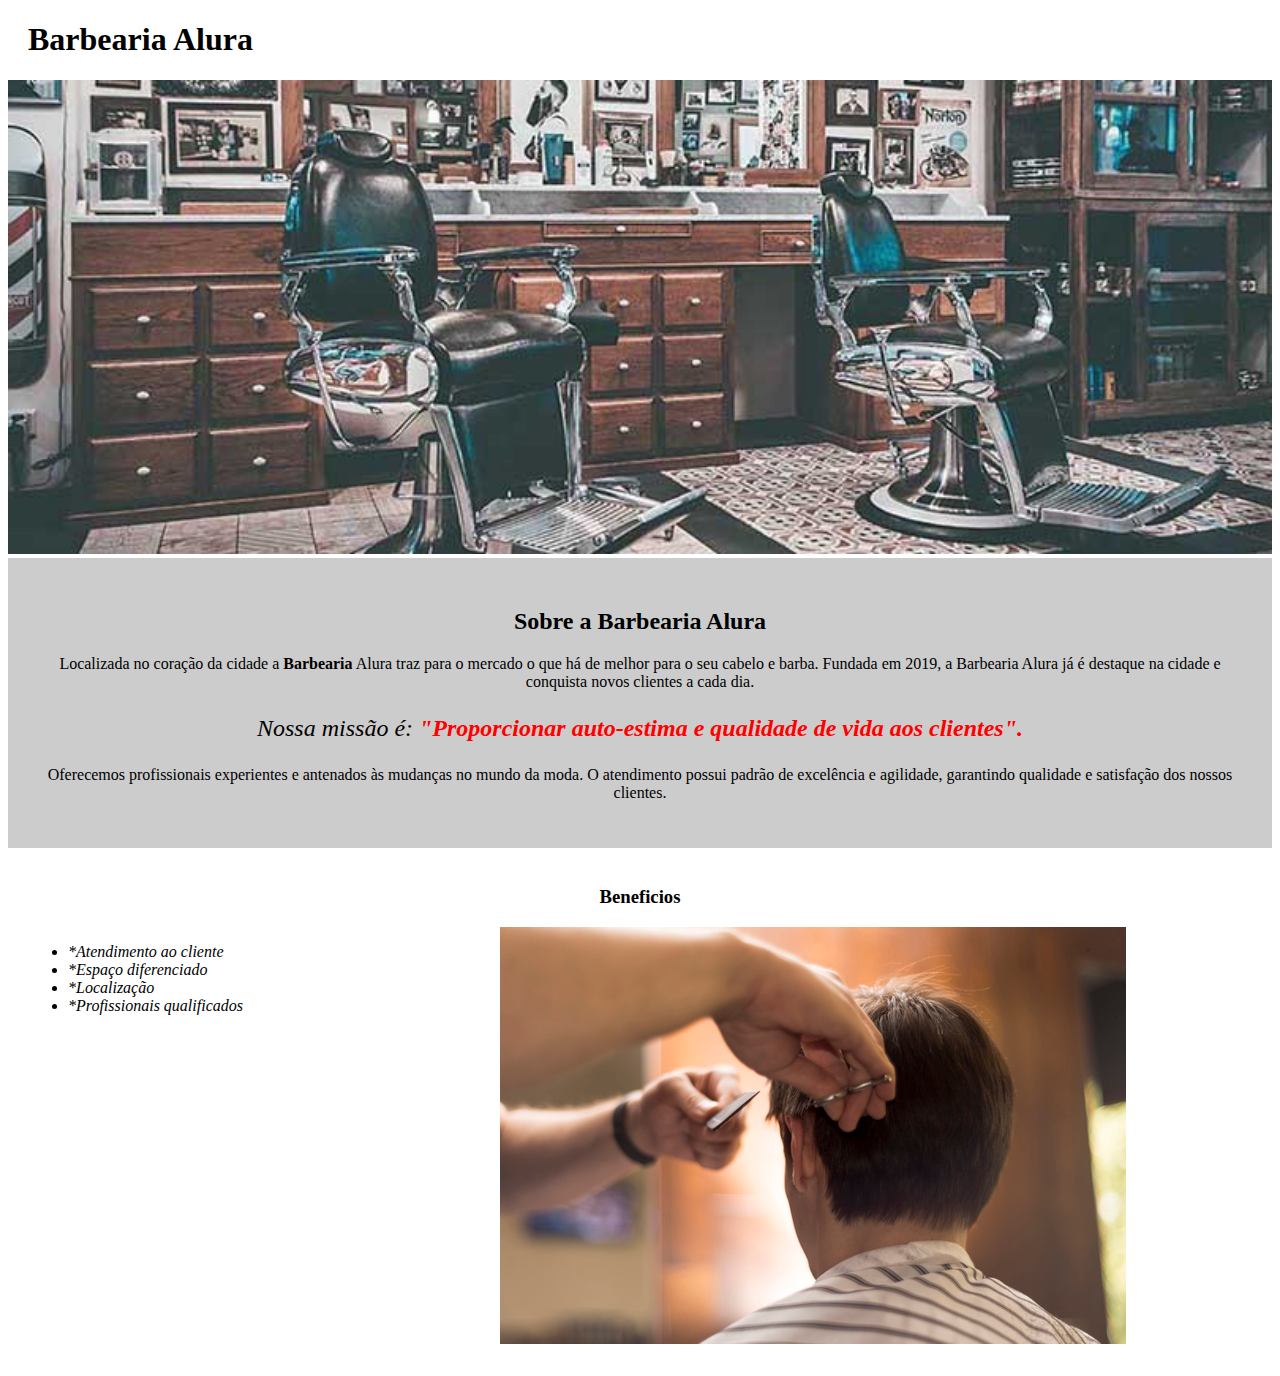
==== index.html @ d14a94e2 "Tirando configuracao default do navegador" ====
<!DOCTYPE html>

<html lang="pt-br">
	
	<head>
		<meta charset="utf-8">
		<title>Babearia Alura</title>
		<link rel="stylesheet"  href="style.css">
		<style>
			
		</style>
	</head>
	
	<body>
		
		<header>
			<h1 class="titulo-principal">Barbearia Alura</h1>
		</header>

		<img id="banner" src="banner.jpg">
		<div class="principal">
			<h2 class="titulo-centralizado"> Sobre a Barbearia Alura </h2>

			<p> Localizada no coração da cidade a <strong>Barbearia</strong> Alura traz para o mercado o que há de melhor para o seu cabelo e barba. Fundada em 2019, a Barbearia Alura já é destaque na cidade e conquista novos clientes a cada dia. </p>

			<p id="missao" ><em>Nossa missão é: <strong>"Proporcionar auto-estima e qualidade de vida aos clientes".</strong></em></p>

			<p>Oferecemos profissionais experientes e antenados às mudanças no mundo da moda. O atendimento possui padrão de excelência e agilidade, garantindo qualidade e satisfação dos nossos clientes.</p>
		</div>


		<div class="beneficios">
			<h3 class="titulo-centralizado">Beneficios</h3>
			<ul>
				<li class="itens">*Atendimento ao cliente</li>
				<li class="itens">*Espaço diferenciado</li>
				<li class="itens">*Localização</li>
				<li class="itens">*Profissionais qualificados</li>
			</ul>

			<img src="beneficios.jpg" class="imagembeneficios">
		</div>
	</body>


</html>
---- style.css ----
body {
	
}

.titulo-principal {
	padding-left: 20px;
}

#banner {
	width: 100%
}

.principal {
	background: #CCCCCC;
	padding: 30px;
}

.titulo-centralizado {
	text-align: center
}


p {
text-align: center

}

#missao {
	font-size: 24px
}

em strong {
	color: red
}

.itens {
	font-style: italic;
}


.beneficios {
	background: #FFFFFF;
	padding: 20px;
}



ul {
	display: inline-block;
	vertical-align: top;
	width: 20%;
	margin-right: 15%;
}

.imagembenenficios {
	width: 50%;


}
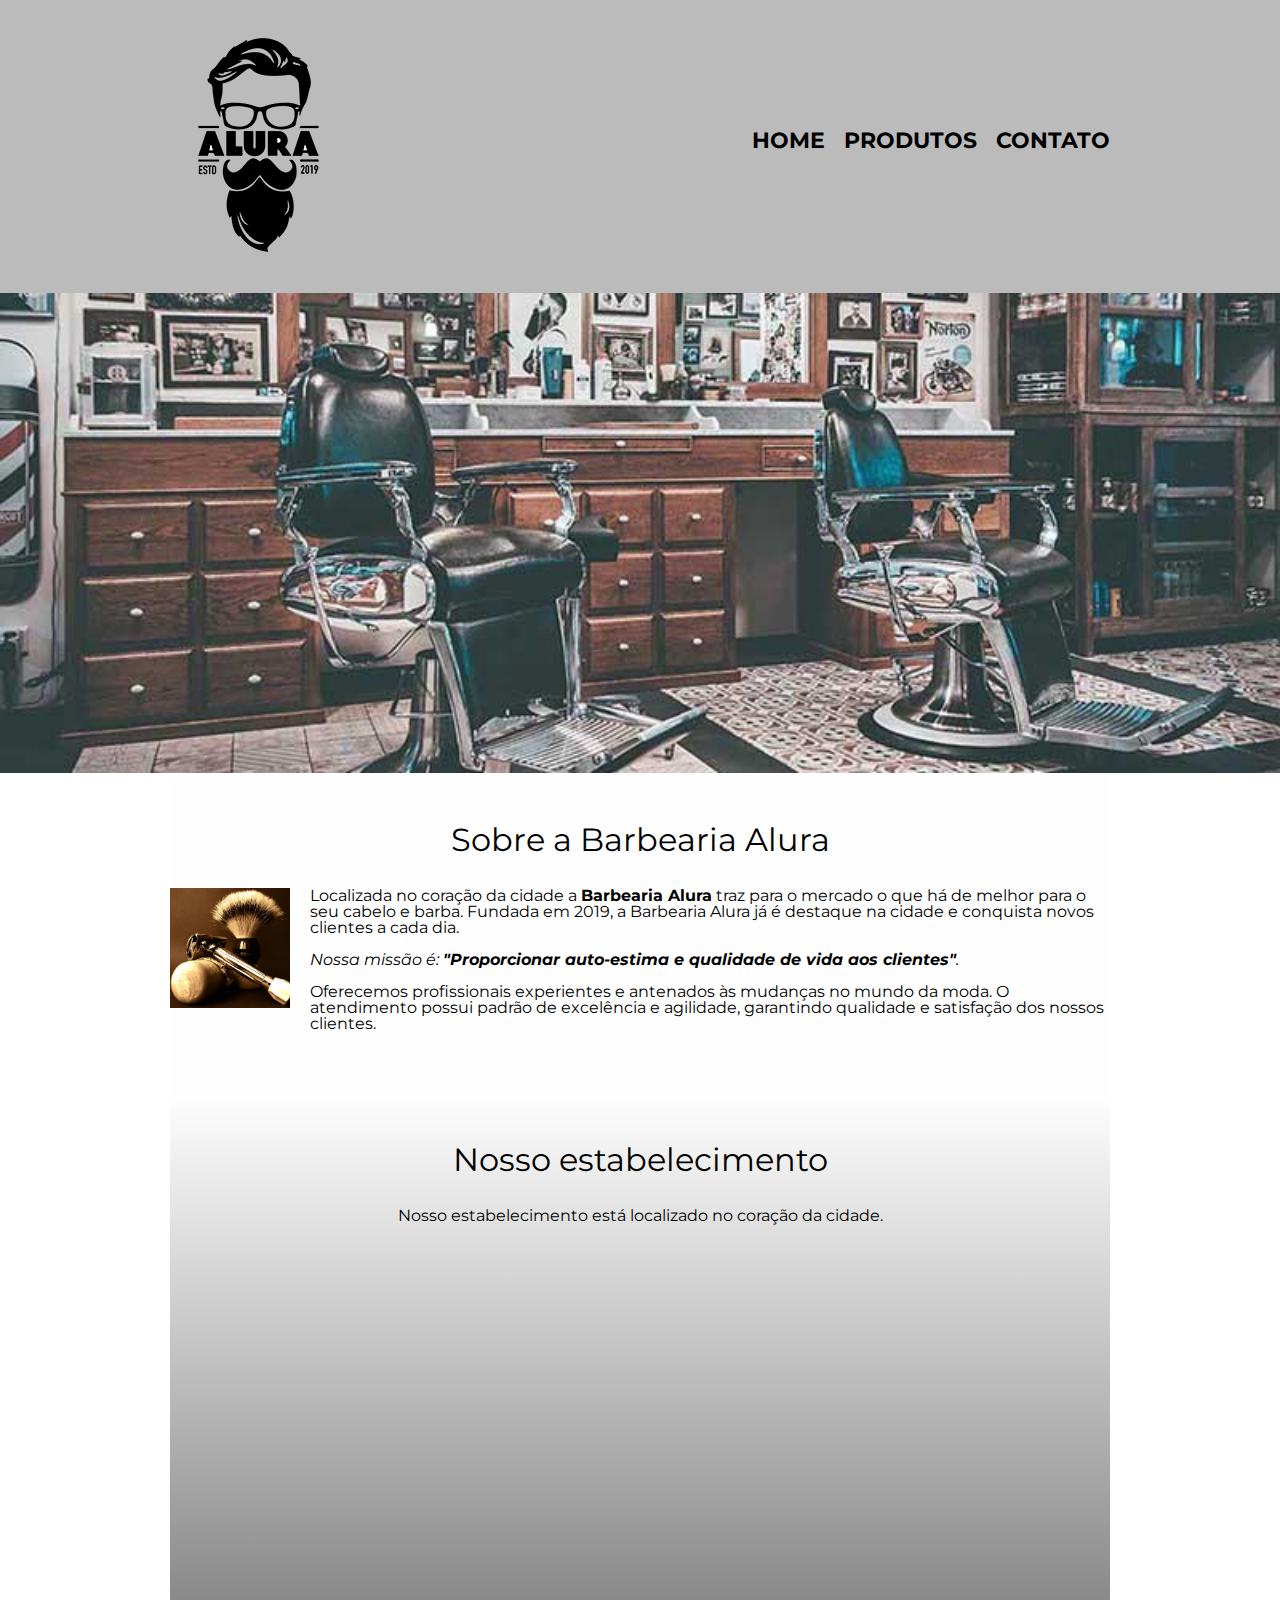
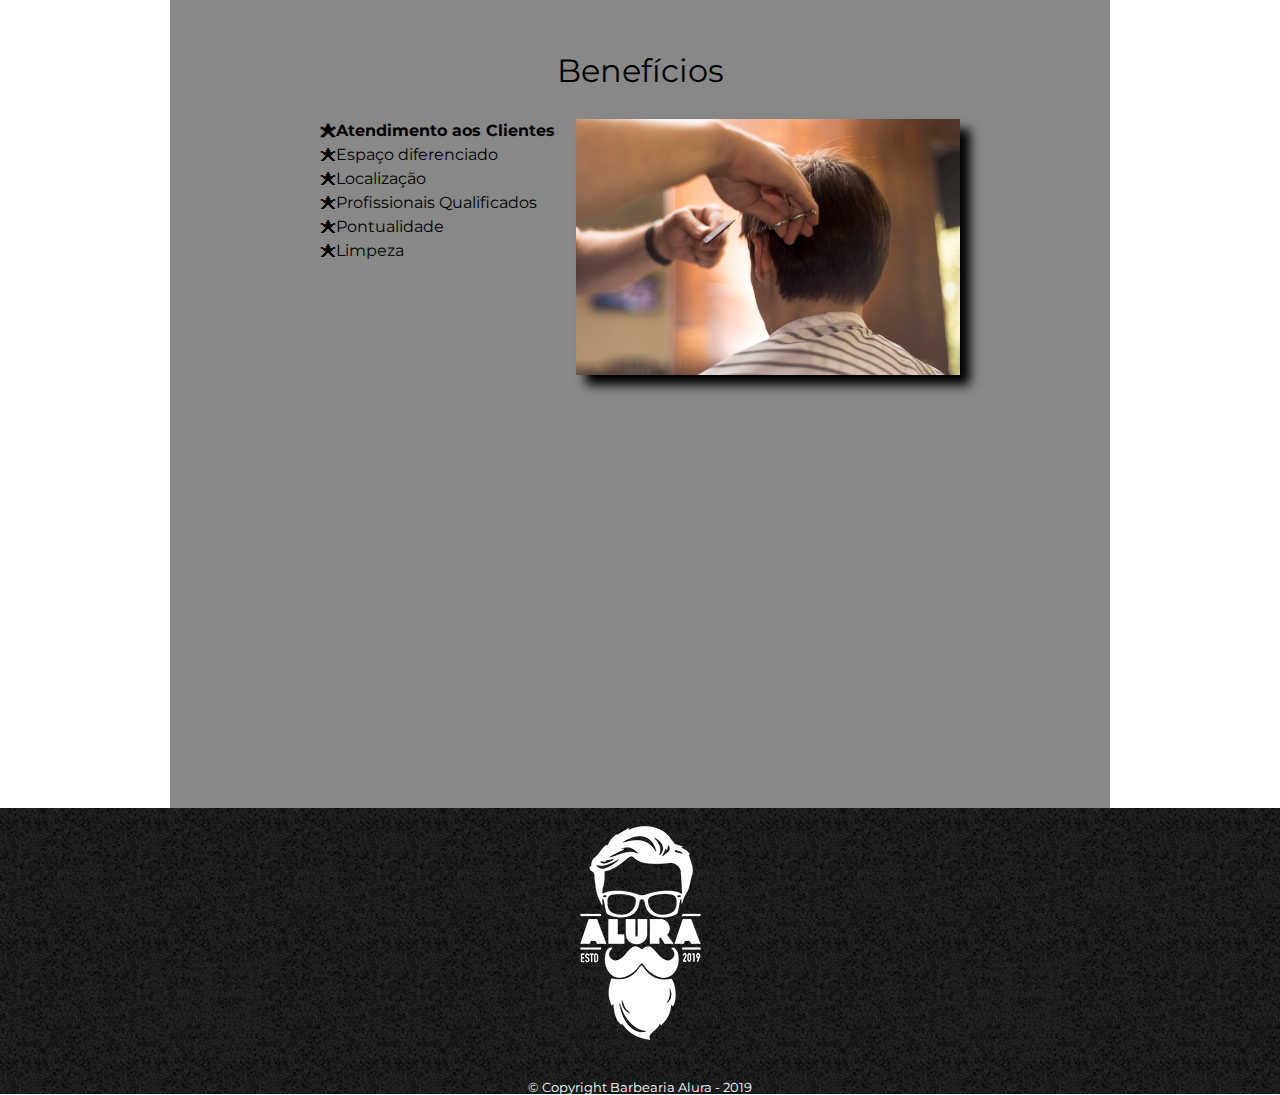
==== commit 76c943cf: "Pagina finalizada" ====
--- a/index.html
+++ b/index.html
@@ -1,46 +1,77 @@
 <!DOCTYPE html>
+<html lang="pt-br">
+	<head>
+		<meta charset="UTF-8">
+		<meta name="viewport" content="width=device-width">
+		<title>Barbearia Alura</title>
 
-<html lang="pt-br">
-	
-	<head>
-		<meta charset="utf-8">
-		<title>Babearia Alura</title>
-		<link rel="stylesheet"  href="style.css">
-		<style>
-			
-		</style>
+		<link rel="stylesheet" href="reset.css">
+		<link rel="stylesheet" href="style.css">
+		<link href="https://fonts.googleapis.com/css?family=Montserrat&display=swap" rel="stylesheet">
 	</head>
-	
+
 	<body>
-		
 		<header>
-			<h1 class="titulo-principal">Barbearia Alura</h1>
+			<div class="caixa">
+				<h1><img src="logo.png"></h1>
+
+				<nav>
+					<ul>
+						<li><a href="index.html">Home</a></li>
+						<li><a href="produtos.html">Produtos</a></li>
+						<li><a href="contato.html">Contato</a></li>
+					</ul>
+				</nav>
+			</div>
 		</header>
 
-		<img id="banner" src="banner.jpg">
-		<div class="principal">
-			<h2 class="titulo-centralizado"> Sobre a Barbearia Alura </h2>
+		<img class="banner" src="banner.jpg">
 
-			<p> Localizada no coração da cidade a <strong>Barbearia</strong> Alura traz para o mercado o que há de melhor para o seu cabelo e barba. Fundada em 2019, a Barbearia Alura já é destaque na cidade e conquista novos clientes a cada dia. </p>
+		<main>
+			<section class="principal">
+				<h2 class="titulo-principal">Sobre a Barbearia Alura</h2>
 
-			<p id="missao" ><em>Nossa missão é: <strong>"Proporcionar auto-estima e qualidade de vida aos clientes".</strong></em></p>
+				<img class="utensilios" src="utensilios.jpg" alt="Utensilios de um barbeiro.">
+		 
+				<p>Localizada no coração da cidade a <strong>Barbearia Alura</strong> traz para o mercado o que há de melhor para o seu cabelo e barba. Fundada em 2019, a Barbearia Alura já é destaque na cidade e conquista novos clientes a cada dia.</p>
 
-			<p>Oferecemos profissionais experientes e antenados às mudanças no mundo da moda. O atendimento possui padrão de excelência e agilidade, garantindo qualidade e satisfação dos nossos clientes.</p>
-		</div>
+				<p id="missao"><em>Nossa missão é: <strong>"Proporcionar auto-estima e qualidade de vida aos clientes"</strong>.</em></p>
 
+				<p>Oferecemos profissionais experientes e antenados às mudanças no mundo da moda. O atendimento possui padrão de excelência e agilidade, garantindo qualidade e satisfação dos nossos clientes.</p>
+			</section>
 
-		<div class="beneficios">
-			<h3 class="titulo-centralizado">Beneficios</h3>
-			<ul>
-				<li class="itens">*Atendimento ao cliente</li>
-				<li class="itens">*Espaço diferenciado</li>
-				<li class="itens">*Localização</li>
-				<li class="itens">*Profissionais qualificados</li>
-			</ul>
+			<section class="mapa">
+				<h3 class="titulo-principal">Nosso estabelecimento</h3>
+				<p>Nosso estabelecimento está localizado no coração da cidade.</p>
 
-			<img src="beneficios.jpg" class="imagembeneficios">
-		</div>
+				<div class="mapa-conteudo">
+					<iframe src="https://www.google.com/maps/embed?pb=!1m18!1m12!1m3!1d3656.4483278365396!2d-46.63466568562861!3d-23.588249068469487!2m3!1f0!2f0!3f0!3m2!1i1024!2i768!4f13.1!3m3!1m2!1s0x94ce5a2b2ed7f3a1%3A0xab35da2f5ca62674!2sCaelum!5e0!3m2!1spt-BR!2sbr!4v1568814489656!5m2!1spt-BR!2sbr" width="100%" height="300" frameborder="0" style="border:0;" allowfullscreen=""></iframe>
+				</div>
+			</section>
+
+			<section class="beneficios">
+				<h3 class="titulo-principal">Benefícios</h3>
+
+				<div class="conteudo-beneficios">
+					<ul class="lista-beneficios">
+						<li class="itens">Atendimento aos Clientes</li>
+						<li class="itens">Espaço diferenciado</li>
+						<li class="itens">Localização</li>
+						<li class="itens">Profissionais Qualificados</li>
+						<li class="itens">Pontualidade</li>
+						<li class="itens">Limpeza</li>
+					</ul><img src="beneficios.jpg" class="imagem-beneficios">
+				</div>
+
+				<div class="video">
+					<iframe width="100%" height="315" src="https://www.youtube.com/embed/wcVVXUV0YUY" frameborder="0" allow="accelerometer; autoplay; encrypted-media; gyroscope; picture-in-picture" allowfullscreen></iframe>
+				</div>
+			</section>
+		</main>
+
+		<footer>
+			<img src="logo-branco.png">
+			<p class="copyright">&copy; Copyright Barbearia Alura - 2019</p>
+		</footer>
 	</body>
-
-
 </html>--- a/style.css
+++ b/style.css
@@ -1,60 +1,271 @@
-
 body {
-	
+	font-family: 'Montserrat', sans-serif;
+}
+
+header {
+	background: #BBBBBB;
+	padding: 20px 0;
+}
+
+.caixa {
+	width: 940px;
+	position: relative;
+	margin: 0 auto;
+}
+
+nav {
+	position: absolute;
+	top: 110px;
+	right: 0px;
+}
+
+nav li {
+	display: inline;
+	margin: 0 0 0 15px;
+}
+
+nav a {
+	text-transform: uppercase;
+	color: #000000;
+	font-weight: bold;
+	font-size: 22px;
+	text-decoration: none;
+}
+
+nav a:hover {
+	color: #C78C19;
+	text-decoration: underline;
+}
+
+.produtos {
+	width: 940px;
+	margin: 0 auto;
+	padding: 50px 0;
+}
+
+.produtos li {
+	display: inline-block;
+	text-align: center;
+	width: 30%;
+	vertical-align: top;
+	margin: 0 1.0%;
+	padding: 30px 20px;
+	box-sizing: border-box;
+	border: 2px solid #000000;
+	border-radius: 10px;
+}
+
+.produtos li:hover {
+	border-color: #C78C19;
+}
+
+.produtos li:active {
+	border-color: #088C19;
+}
+
+.produtos li:hover h2 {
+	font-size: 40px;
+}
+
+.produtos h2 {
+	font-size: 30px;
+	font-weight: bold;
+}
+
+.produto-descricao {
+	font-size: 18px;
+}
+
+.produto-preco {
+	font-size: 22px;
+	font-weight: bold;
+	margin-top: 10px
+}
+
+footer {
+	text-align: center;
+	background: url(bg.jpg);
+}
+
+.copyright {
+	color: #FFFFFF;
+	font-size: 13px;
+	margin: 20px 0 0;
+}
+
+main {
+	width: 940px;
+	margin: 0 auto;
+
+}
+
+form {
+	margin: 40px 0;
+}
+
+form label, form legend {
+	display: block;
+	font-size: 20px;
+	margin: 0 0 10px;
+}
+
+.input-padrao {
+	display: block;
+	margin: 0 0 10px;
+	padding: 10px 25px;
+	width: 50%
+}
+
+.checkbox {
+	margin: 20px 0;
+}
+
+.enviar {
+	width: 40%;
+	padding: 15px 0;
+	background: orange;
+	color: white;
+	font-size: 20px;
+	font-weight: bold;
+	border-style: none;
+	border-radius: 5px;
+	transition: 1s all;
+	cursor: pointer;
+}
+
+
+.enviar:hover{
+	background: darkorange;
+	transform: scale(1.2);
+}
+
+
+table {
+	margin: 20px 0 45px;
+}
+
+thead {
+	background: #555555;
+	color: white;
+	font-weight: bold;
+}
+
+td, th {
+	border: 1px solid #000000;
+	padding: 15px 8px;
+}
+
+
+/* Pagina inicial */
+.banner {
+	width:100%;
 }
 
 .titulo-principal {
-	padding-left: 20px;
-}
-
-#banner {
-	width: 100%
+	text-align: center;
+	font-size: 2em;
+	margin: 0 0 1em;
+	clear: left;
 }
 
 .principal {
-	background: #CCCCCC;
-	padding: 30px;
-}
-
-.titulo-centralizado {
-	text-align: center
-}
-
-
-p {
-text-align: center
-
-}
-
-#missao {
-	font-size: 24px
-}
-
-em strong {
-	color: red
-}
-
-.itens {
+	padding: 3em 0;
+	background: #FEFEFE;
+	width: 940px;
+	margin: 0 auto;
+}
+
+.principal p {
+	margin: 0 0 1em;
+}
+
+.principal strong {
+	font-weight: bold;
+}
+
+.principal em {
 	font-style: italic;
 }
 
+.utensilios {
+	width: 120px;
+	float: left;
+	margin: 0 20px 20px 0;
+}
+
+.mapa {
+	padding: 3em 0;
+	background: linear-gradient(#FEFEFE, #888888);
+}
+
+.mapa-conteudo {
+	width: 940px;
+	margin: 0 auto;
+}
+
+.mapa p {
+	margin: 0 0 2em;
+	text-align: center;
+}
 
 .beneficios {
-	background: #FFFFFF;
-	padding: 20px;
-}
-
-
-
-ul {
+	padding: 3em 0;
+	background: #888888;
+}
+
+.conteudo-beneficios {
+	width: 640px;
+	margin: 0 auto;
+}
+
+.lista-beneficios {
+	width: 40%;
 	display: inline-block;
 	vertical-align: top;
-	width: 20%;
-	margin-right: 15%;
-}
-
-.imagembenenficios {
-	width: 50%;
-
-
+}
+
+.itens {
+	line-height: 1.5;
+}
+
+.itens:first-child {
+	font-weight: bold;
+}
+
+.itens:before {
+	content: "🟊";
+}
+
+.imagem-beneficios {
+	width: 60%;
+	opacity: 1;
+	transition: 400ms;
+	box-shadow: 10px 10px 10px 0 #000000;
+}
+
+.imagem-beneficios:hover {
+	opacity: 0.3;
+}
+
+.video {
+	width: 560px;
+	margin: 2em auto;
+}
+
+@media screen and (max-width: 480px) {
+	.caixa, .principal, .conteudo-beneficios, .mapa-conteudo, .video {
+		width: auto;
+	}
+
+	h1 {
+		text-align: center;
+	}
+
+	nav {
+		position: static;
+	}
+
+	.lista-beneficios, .imagem-beneficios {
+		width: 100%;
+	}
 }